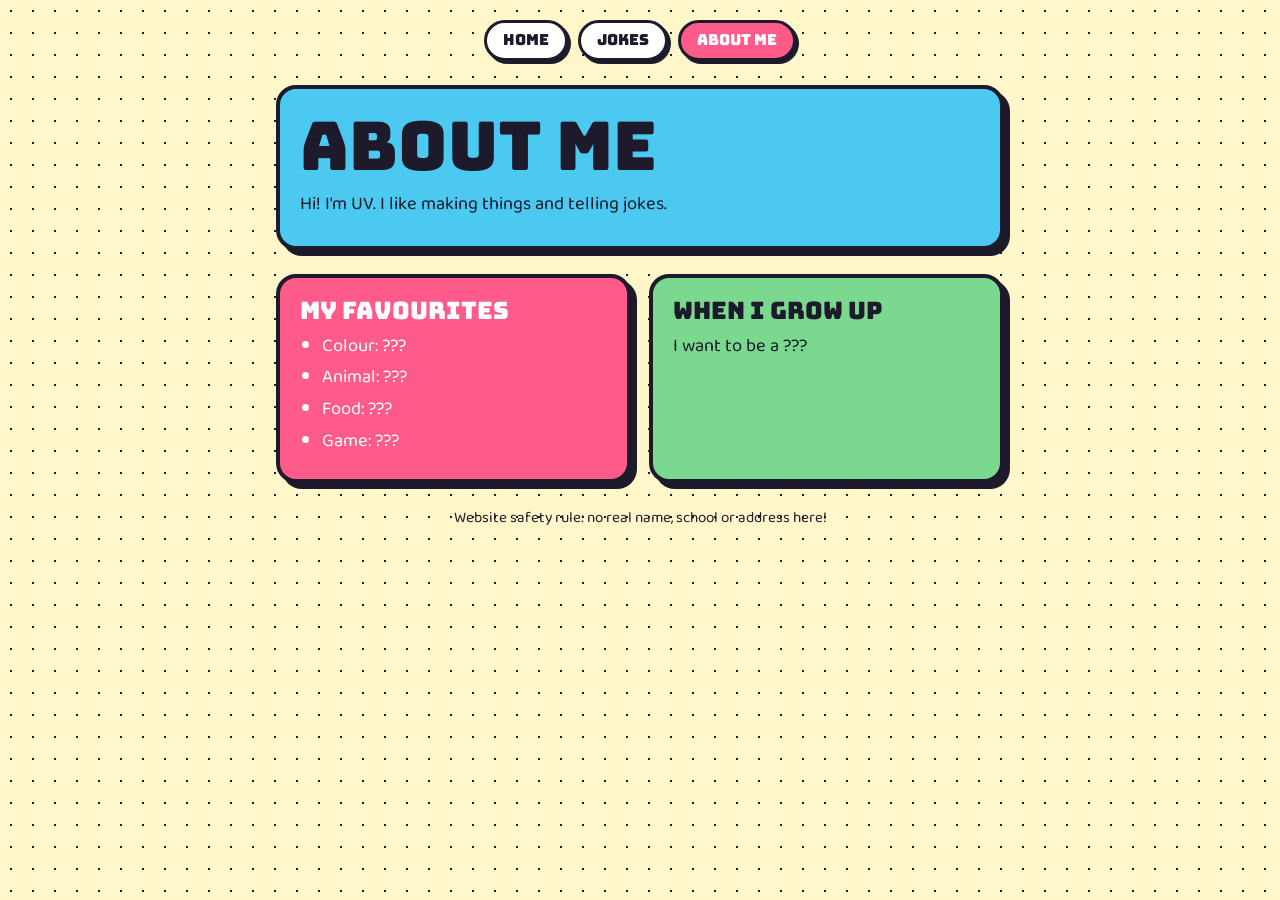
==== about.html @ 25e623c8 "UV Zone starter site: home, jokes, about Co-Authored-By: Claude Opus 5.5 <noreply@anthropic.com> Cla" ====
<!DOCTYPE html>
<html lang="en">
<head>
  <meta charset="utf-8">
  <meta name="viewport" content="width=device-width, initial-scale=1, viewport-fit=cover">
  <title>UV Zone · About Me</title>
  <link rel="stylesheet" href="https://fonts.googleapis.com/css2?family=Bungee&family=Baloo+2:wght@400;700&display=swap">
  <link rel="stylesheet" href="style.css">
</head>
<body>
  <div class="wrap">

    <nav>
      <a href="index.html">Home</a>
      <a href="jokes.html">Jokes</a>
      <a href="about.html" class="here">About Me</a>
    </nav>

    <section class="card blue">
      <h1>About Me</h1>
      <p>Hi! I'm UV. I like making things and telling jokes.</p>
    </section>

    <!-- UV: fill in your favourites! Change the words after each colon. -->
    <section class="grid">
      <div class="card pink">
        <h2>My favourites</h2>
        <ul class="faves">
          <li>Colour: ???</li>
          <li>Animal: ???</li>
          <li>Food: ???</li>
          <li>Game: ???</li>
        </ul>
      </div>
      <div class="card green">
        <h2>When I grow up</h2>
        <p>I want to be a ???</p>
      </div>
    </section>

    <footer>Website safety rule: no real name, school or address here!</footer>
  </div>
</body>
</html>
---- style.css ----
/* UV Zone — comic-sticker look: thick outlines, bright paper, chunky letters */
:root {
  --paper: #fff6c9;   /* page background */
  --ink: #1d1a2b;     /* outlines and text */
  --pop: #ff5b8a;     /* pink */
  --sky: #4cc9f0;     /* blue */
  --leaf: #7bd88f;    /* green */
  --sun: #ffd23f;     /* yellow */
  --display: "Bungee", "Arial Black", sans-serif;
  --body: "Baloo 2", "Comic Sans MS", system-ui, sans-serif;
  color-scheme: light;
}

* { box-sizing: border-box; }

body {
  margin: 0;
  background: var(--paper);
  background-image: radial-gradient(var(--ink) 1px, transparent 1px);
  background-size: 22px 22px;
  background-position: 0 0;
  color: var(--ink);
  font-family: var(--body);
  font-size: 1.15rem;
  line-height: 1.5;
}

.wrap {
  max-width: 760px;
  margin: 0 auto;
  padding-inline: 16px;
  padding-block: 20px 48px;
  display: grid;
  gap: 24px;
}

/* Top menu */
nav {
  display: flex;
  flex-wrap: wrap;
  gap: 10px;
  justify-content: center;
}
nav a {
  font-family: var(--display);
  font-size: 0.95rem;
  text-decoration: none;
  color: var(--ink);
  background: #fff;
  border: 3px solid var(--ink);
  border-radius: 999px;
  padding: 6px 16px;
  box-shadow: 3px 3px 0 var(--ink);
}
nav a:hover, nav a:focus-visible { background: var(--sun); outline: none; }
nav a.here { background: var(--pop); color: #fff; }

/* Big sticker boxes */
.card {
  background: #fff;
  border: 4px solid var(--ink);
  border-radius: 20px;
  padding: 20px;
  box-shadow: 6px 6px 0 var(--ink);
}
.card.pink  { background: var(--pop); color: #fff; }
.card.blue  { background: var(--sky); }
.card.green { background: var(--leaf); }
.card.sun   { background: var(--sun); }

h1, h2 {
  font-family: var(--display);
  font-weight: 400;
  margin: 0 0 8px;
  text-wrap: balance;
  line-height: 1.1;
}
h1 { font-size: clamp(2.4rem, 10vw, 4.2rem); }
h2 { font-size: 1.5rem; }
p { margin: 0 0 8px; }

.hero { text-align: center; transform: rotate(-1deg); }
.hero .tag { font-size: 1.2rem; }

.grid {
  display: grid;
  grid-template-columns: repeat(auto-fit, minmax(200px, 1fr));
  gap: 18px;
}
.grid a { color: inherit; text-decoration: none; display: block; }
.grid a:hover .card, .grid a:focus-visible .card { transform: translate(-2px, -2px); box-shadow: 8px 8px 0 var(--ink); }
.big-emoji { font-size: 2.6rem; line-height: 1; margin-bottom: 6px; }

button {
  font-family: var(--display);
  font-size: 1.1rem;
  color: var(--ink);
  background: var(--sun);
  border: 4px solid var(--ink);
  border-radius: 14px;
  padding: 10px 20px;
  box-shadow: 4px 4px 0 var(--ink);
  cursor: pointer;
}
button:active { transform: translate(3px, 3px); box-shadow: 1px 1px 0 var(--ink); }
button:focus-visible { outline: 3px dashed var(--pop); outline-offset: 3px; }
button.pinkbtn { background: var(--pop); color: #fff; }

.joke-q { font-size: 1.5rem; font-weight: 700; min-height: 3em; }
.joke-a { font-size: 1.3rem; color: var(--pop); font-weight: 700; min-height: 2em; }
.row { display: flex; flex-wrap: wrap; gap: 12px; }
.count { font-size: 0.95rem; opacity: 0.8; }

ul.faves { margin: 0; padding-left: 1.2em; }
ul.faves li { margin-bottom: 4px; }

footer { text-align: center; font-size: 0.95rem; }

@media (prefers-reduced-motion: reduce) {
  * { transition: none !important; animation: none !important; }
  .hero { transform: none; }
}
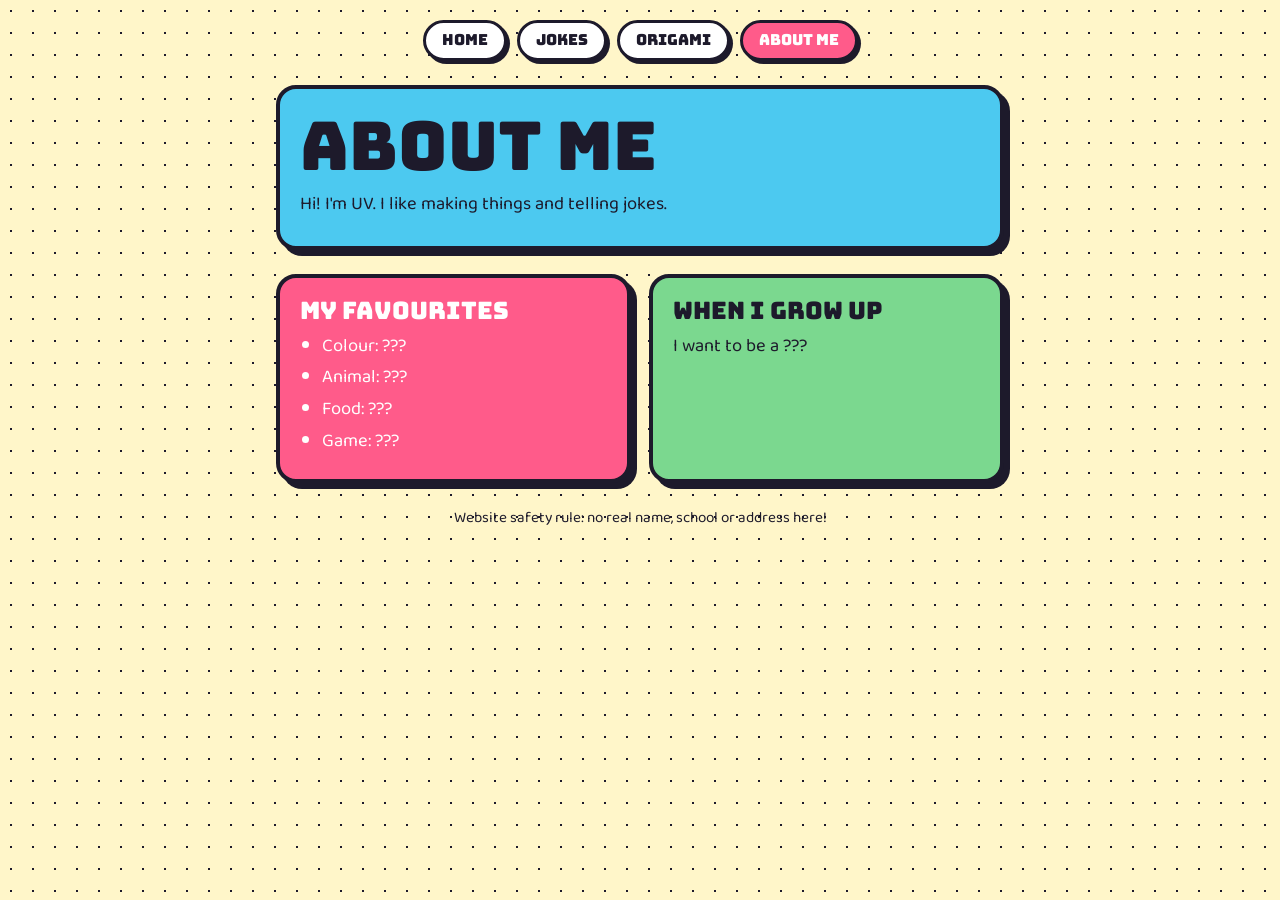
==== commit 0b500bdb: "Add Origami 10 page in UV Zone style, link it from menu and home Co-Authored-By: Claude Opus 5.5 <no" ====
--- a/about.html
+++ b/about.html
@@ -13,6 +13,7 @@
     <nav>
       <a href="index.html">Home</a>
       <a href="jokes.html">Jokes</a>
+      <a href="origami.html">Origami</a>
       <a href="about.html" class="here">About Me</a>
     </nav>
 
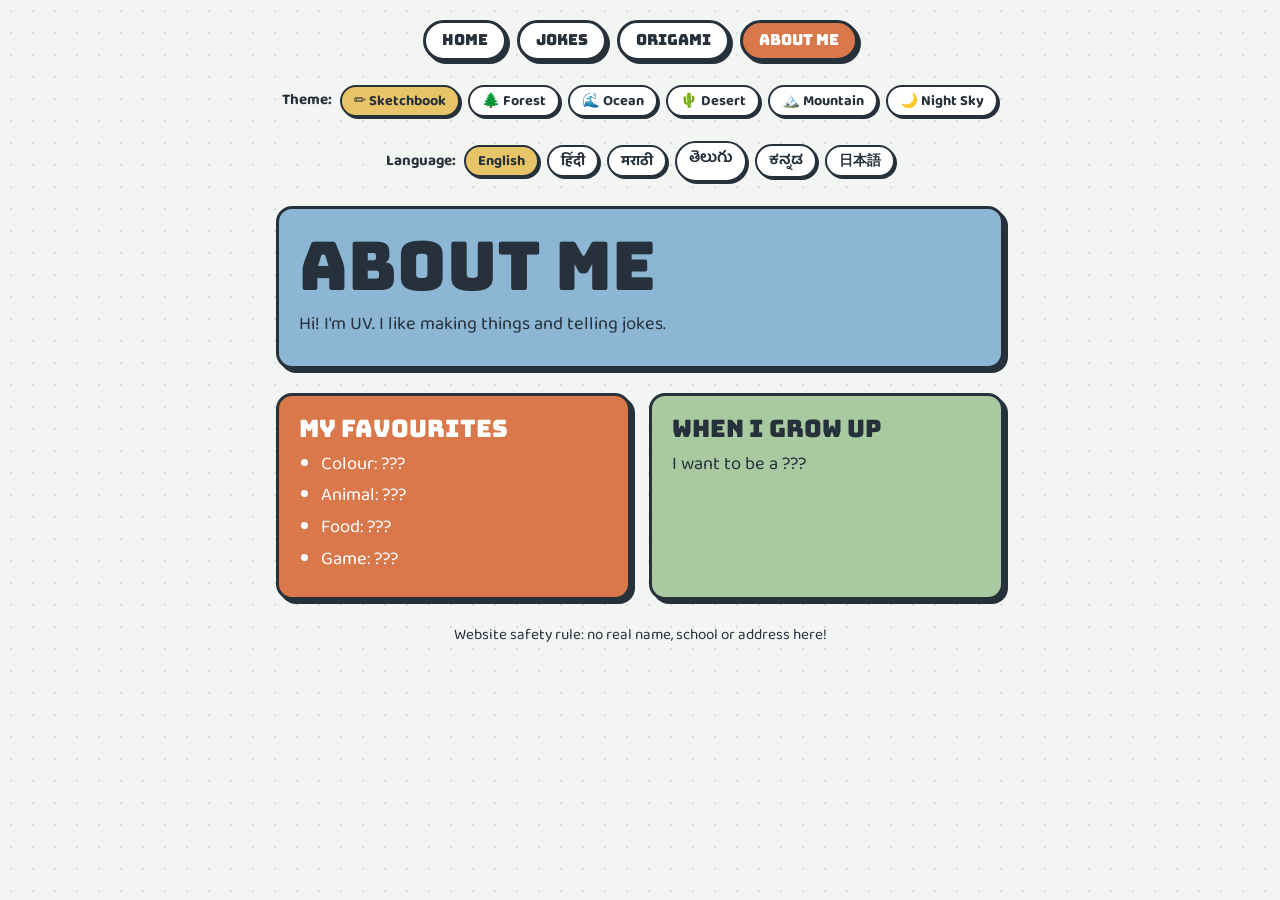
==== commit 6915c592: "Calmer art colours, nature theme picker, and 6-language switcher Co-Authored-By: Claude Opus 5.5 <no" ====
--- a/about.html
+++ b/about.html
@@ -4,42 +4,44 @@
   <meta charset="utf-8">
   <meta name="viewport" content="width=device-width, initial-scale=1, viewport-fit=cover">
   <title>UV Zone · About Me</title>
-  <link rel="stylesheet" href="https://fonts.googleapis.com/css2?family=Bungee&family=Baloo+2:wght@400;700&display=swap">
+  <link rel="stylesheet" href="https://fonts.googleapis.com/css2?family=Bungee&family=Baloo+2:wght@400;700&family=Baloo+Tammudu+2:wght@400;700&family=Baloo+Tamma+2:wght@400;700&display=swap">
   <link rel="stylesheet" href="style.css">
+  <script src="theme.js"></script>
+  <script src="lang.js"></script>
 </head>
 <body>
   <div class="wrap">
 
     <nav>
-      <a href="index.html">Home</a>
-      <a href="jokes.html">Jokes</a>
-      <a href="origami.html">Origami</a>
-      <a href="about.html" class="here">About Me</a>
+      <a data-t="home" href="index.html">Home</a>
+      <a data-t="jokes" href="jokes.html">Jokes</a>
+      <a data-t="origami" href="origami.html">Origami</a>
+      <a data-t="about" href="about.html" class="here">About Me</a>
     </nav>
 
     <section class="card blue">
-      <h1>About Me</h1>
-      <p>Hi! I'm UV. I like making things and telling jokes.</p>
+      <h1 data-t="about">About Me</h1>
+      <p data-t="about_intro">Hi! I'm UV. I like making things and telling jokes.</p>
     </section>
 
     <!-- UV: fill in your favourites! Change the words after each colon. -->
     <section class="grid">
-      <div class="card pink">
-        <h2>My favourites</h2>
+      <div class="card orange">
+        <h2 data-t="faves">My favourites</h2>
         <ul class="faves">
-          <li>Colour: ???</li>
-          <li>Animal: ???</li>
-          <li>Food: ???</li>
-          <li>Game: ???</li>
+          <li><span data-t="colour">Colour</span>: ???</li>
+          <li><span data-t="animal">Animal</span>: ???</li>
+          <li><span data-t="food">Food</span>: ???</li>
+          <li><span data-t="game">Game</span>: ???</li>
         </ul>
       </div>
       <div class="card green">
-        <h2>When I grow up</h2>
-        <p>I want to be a ???</p>
+        <h2 data-t="grow">When I grow up</h2>
+        <p><span data-t="wantbe">I want to be a</span> ???</p>
       </div>
     </section>
 
-    <footer>Website safety rule: no real name, school or address here!</footer>
+    <footer data-t="a_footer">Website safety rule: no real name, school or address here!</footer>
   </div>
 </body>
 </html>
--- a/style.css
+++ b/style.css
@@ -1,13 +1,15 @@
-/* UV Zone — comic-sticker look: thick outlines, bright paper, chunky letters */
+/* UV Zone — art-studio look: sketchbook paper, slate ink, muted paint colours */
 :root {
-  --paper: #fff6c9;   /* page background */
-  --ink: #1d1a2b;     /* outlines and text */
-  --pop: #ff5b8a;     /* pink */
-  --sky: #4cc9f0;     /* blue */
-  --leaf: #7bd88f;    /* green */
-  --sun: #ffd23f;     /* yellow */
-  --display: "Bungee", "Arial Black", sans-serif;
-  --body: "Baloo 2", "Comic Sans MS", system-ui, sans-serif;
+  --paper: #f3f5f2;   /* page background (sketchbook paper) */
+  --ink: #26313b;     /* outlines and text (slate pencil) */
+  --pop: #d9784a;     /* burnt orange */
+  --sky: #8db6d4;     /* muted blue */
+  --leaf: #a9c9a0;    /* sage green */
+  --sun: #e8c468;     /* ochre */
+  --dot: rgba(38, 49, 59, 0.12); /* faint grid dots */
+  --card: #ffffff;    /* plain card background */
+  --display: "Bungee", "Baloo 2", "Baloo Tammudu 2", "Baloo Tamma 2", "Arial Black", sans-serif;
+  --body: "Baloo 2", "Baloo Tammudu 2", "Baloo Tamma 2", "Comic Sans MS", system-ui, sans-serif;
   color-scheme: light;
 }
 
@@ -16,7 +18,7 @@
 body {
   margin: 0;
   background: var(--paper);
-  background-image: radial-gradient(var(--ink) 1px, transparent 1px);
+  background-image: radial-gradient(var(--dot) 1.2px, transparent 1.2px);
   background-size: 22px 22px;
   background-position: 0 0;
   color: var(--ink);
@@ -46,7 +48,7 @@
   font-size: 0.95rem;
   text-decoration: none;
   color: var(--ink);
-  background: #fff;
+  background: var(--card);
   border: 3px solid var(--ink);
   border-radius: 999px;
   padding: 6px 16px;
@@ -57,13 +59,13 @@
 
 /* Big sticker boxes */
 .card {
-  background: #fff;
-  border: 4px solid var(--ink);
-  border-radius: 20px;
+  background: var(--card);
+  border: 3px solid var(--ink);
+  border-radius: 16px;
   padding: 20px;
-  box-shadow: 6px 6px 0 var(--ink);
+  box-shadow: 4px 4px 0 var(--ink);
 }
-.card.pink  { background: var(--pop); color: #fff; }
+.card.orange { background: var(--pop); color: #fff; }
 .card.blue  { background: var(--sky); }
 .card.green { background: var(--leaf); }
 .card.sun   { background: var(--sun); }
@@ -88,7 +90,7 @@
   gap: 18px;
 }
 .grid a { color: inherit; text-decoration: none; display: block; }
-.grid a:hover .card, .grid a:focus-visible .card { transform: translate(-2px, -2px); box-shadow: 8px 8px 0 var(--ink); }
+.grid a:hover .card, .grid a:focus-visible .card { transform: translate(-2px, -2px); box-shadow: 6px 6px 0 var(--ink); }
 .big-emoji { font-size: 2.6rem; line-height: 1; margin-bottom: 6px; }
 
 button {
@@ -104,7 +106,7 @@
 }
 button:active { transform: translate(3px, 3px); box-shadow: 1px 1px 0 var(--ink); }
 button:focus-visible { outline: 3px dashed var(--pop); outline-offset: 3px; }
-button.pinkbtn { background: var(--pop); color: #fff; }
+button.orangebtn { background: var(--pop); color: #fff; }
 
 .joke-q { font-size: 1.5rem; font-weight: 700; min-height: 3em; }
 .joke-a { font-size: 1.3rem; color: var(--pop); font-weight: 700; min-height: 2em; }
@@ -120,3 +122,52 @@
   * { transition: none !important; animation: none !important; }
   .hero { transform: none; }
 }
+
+/* ===== THEMES =====
+   UV: each block below is one theme. To make a new one, copy a block,
+   change the name and colours, then add it to the list in theme.js. */
+:root[data-look="forest"] {
+  --paper: #eef3ea; --ink: #233127; --pop: #b8673c; --sky: #9cc3b4;
+  --leaf: #7fae78; --sun: #d6c07a; --card: #fbfdf9; --dot: rgba(35, 49, 39, 0.12);
+}
+:root[data-look="ocean"] {
+  --paper: #ecf4f7; --ink: #1f3344; --pop: #d27a5c; --sky: #6fb1d1;
+  --leaf: #8fcfc4; --sun: #ecd6a0; --card: #ffffff; --dot: rgba(31, 51, 68, 0.12);
+}
+:root[data-look="desert"] {
+  --paper: #f6f0e6; --ink: #3a2f28; --pop: #c0603a; --sky: #9fbcc9;
+  --leaf: #a8b98a; --sun: #e3b45c; --card: #fffaf3; --dot: rgba(58, 47, 40, 0.12);
+}
+:root[data-look="mountain"] {
+  --paper: #eef0f3; --ink: #2a2f3a; --pop: #5f7396; --sky: #a9bfd8;
+  --leaf: #9fb5a3; --sun: #d8d2c4; --card: #ffffff; --dot: rgba(42, 47, 58, 0.12);
+}
+:root[data-look="night"] {
+  --paper: #141b26; --ink: #e6ecf2; --pop: #b86a45; --sky: #2e4a66;
+  --leaf: #345440; --sun: #5e5226; --card: #1e2735; --dot: rgba(230, 236, 242, 0.10);
+  color-scheme: dark;
+}
+
+/* Theme picker */
+.looks {
+  display: flex;
+  flex-wrap: wrap;
+  gap: 8px;
+  justify-content: center;
+  align-items: center;
+  font-size: 0.95rem;
+}
+.looks span { font-weight: 700; }
+.looks button {
+  font-family: var(--body);
+  font-size: 0.9rem;
+  font-weight: 700;
+  padding: 2px 12px;
+  border: 2px solid var(--ink);
+  border-radius: 999px;
+  box-shadow: 2px 2px 0 var(--ink);
+  background: var(--card);
+  color: var(--ink);
+}
+.looks button.here { background: var(--sun); }
+.t-empty { display: none !important; }
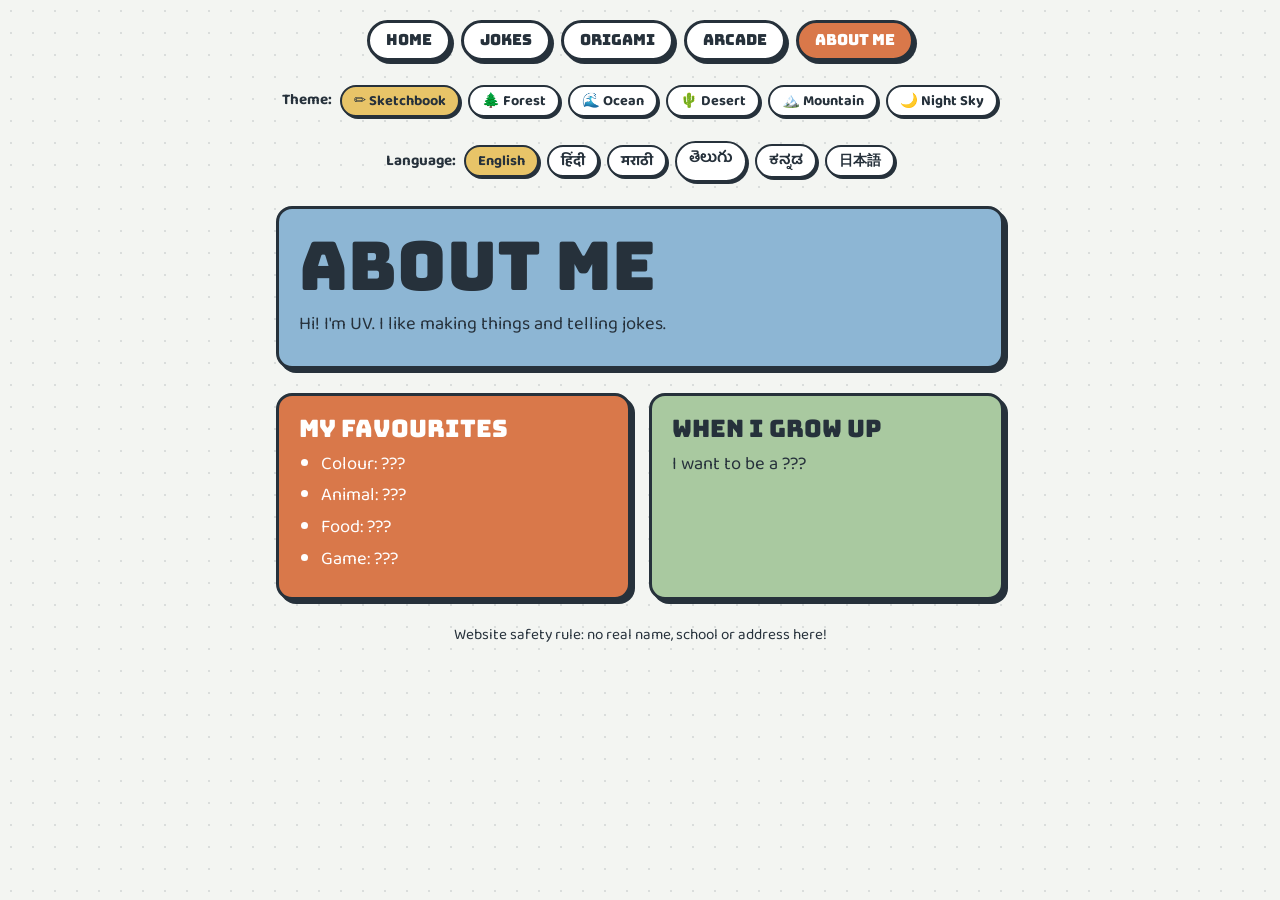
==== commit fc13ba79: "Add Mega Arcade page with 12 mini games, menu link and home card Co-Authored-By: Claude Sonnet 5.5 <" ====
--- a/about.html
+++ b/about.html
@@ -16,6 +16,7 @@
       <a data-t="home" href="index.html">Home</a>
       <a data-t="jokes" href="jokes.html">Jokes</a>
       <a data-t="origami" href="origami.html">Origami</a>
+      <a data-t="arcade" href="arcade.html">Arcade</a>
       <a data-t="about" href="about.html" class="here">About Me</a>
     </nav>
 
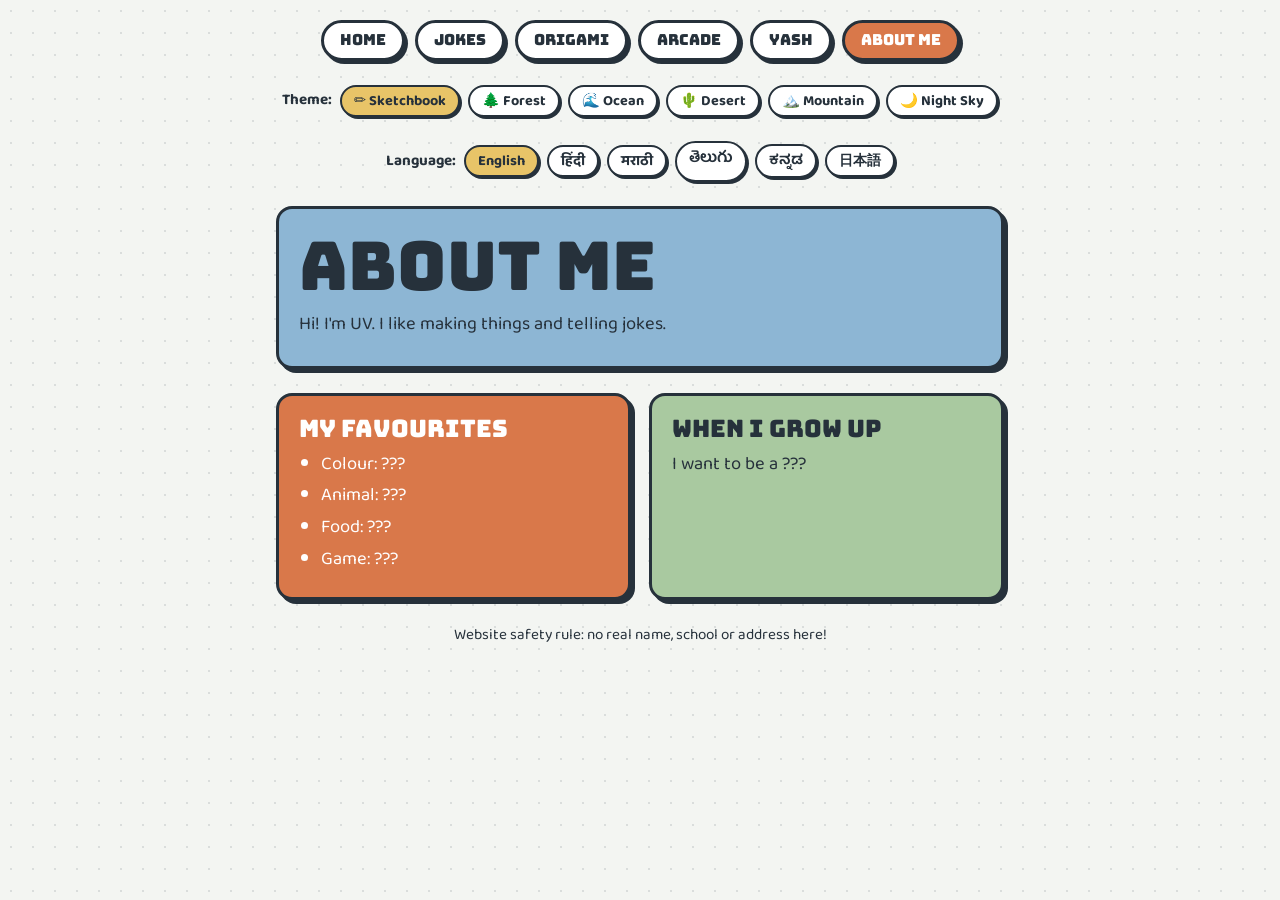
==== commit 41d4dfc4: "Add Yash placement-prep page with CSV data Co-Authored-By: Claude Sonnet 5.5 <noreply@anthropic.com>" ====
--- a/about.html
+++ b/about.html
@@ -17,6 +17,7 @@
       <a data-t="jokes" href="jokes.html">Jokes</a>
       <a data-t="origami" href="origami.html">Origami</a>
       <a data-t="arcade" href="arcade.html">Arcade</a>
+      <a data-t="yash" href="yash.html">Yash</a>
       <a data-t="about" href="about.html" class="here">About Me</a>
     </nav>
 
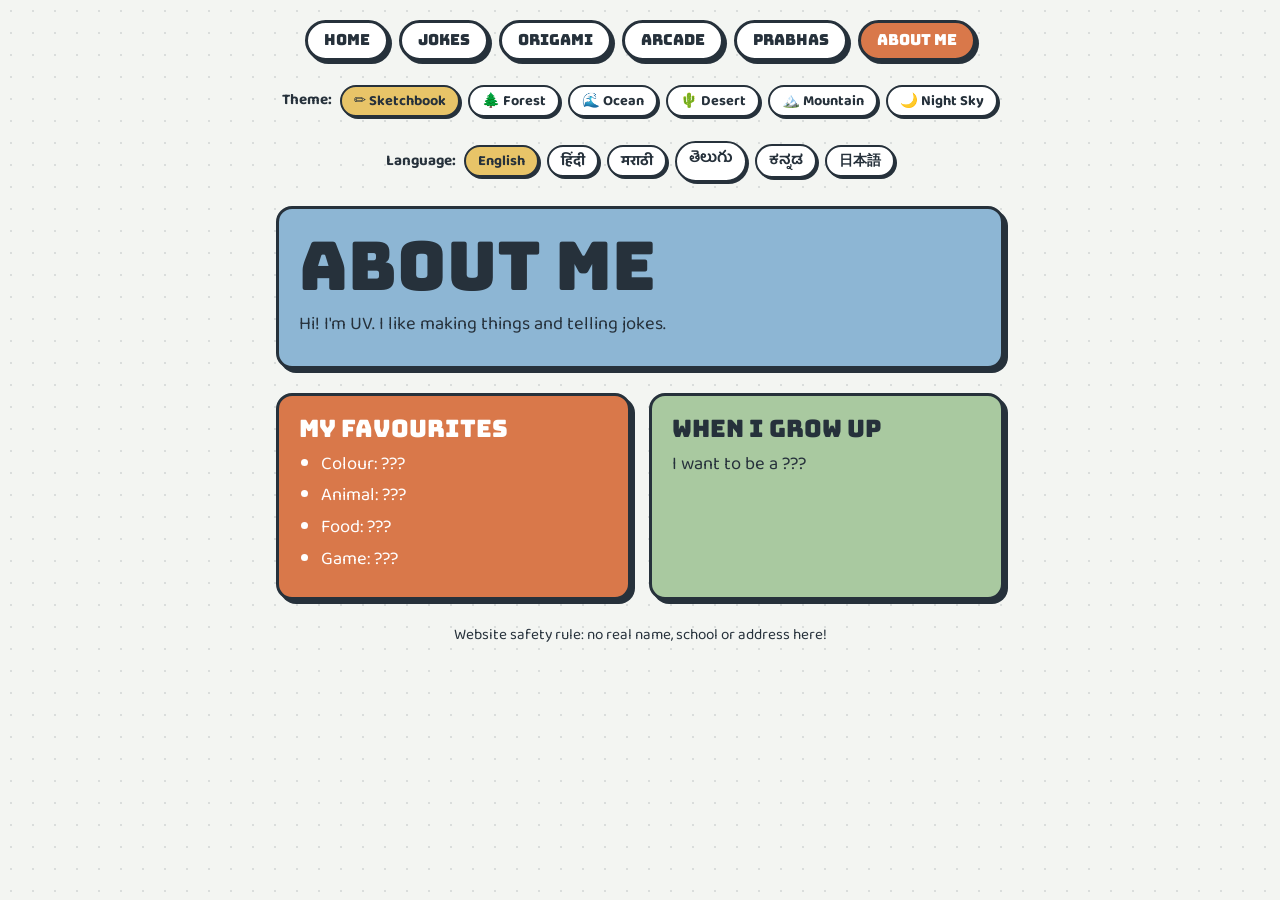
==== commit c039bc99: "Aptitude tests: 30 placement topics per test, error log, rename to Prabhas - questions.xlsx: 4 new t" ====
--- a/about.html
+++ b/about.html
@@ -17,7 +17,7 @@
       <a data-t="jokes" href="jokes.html">Jokes</a>
       <a data-t="origami" href="origami.html">Origami</a>
       <a data-t="arcade" href="arcade.html">Arcade</a>
-      <a data-t="yash" href="yash.html">Yash</a>
+      <a data-t="yash" href="yash.html">Prabhas</a>
       <a data-t="about" href="about.html" class="here">About Me</a>
     </nav>
 
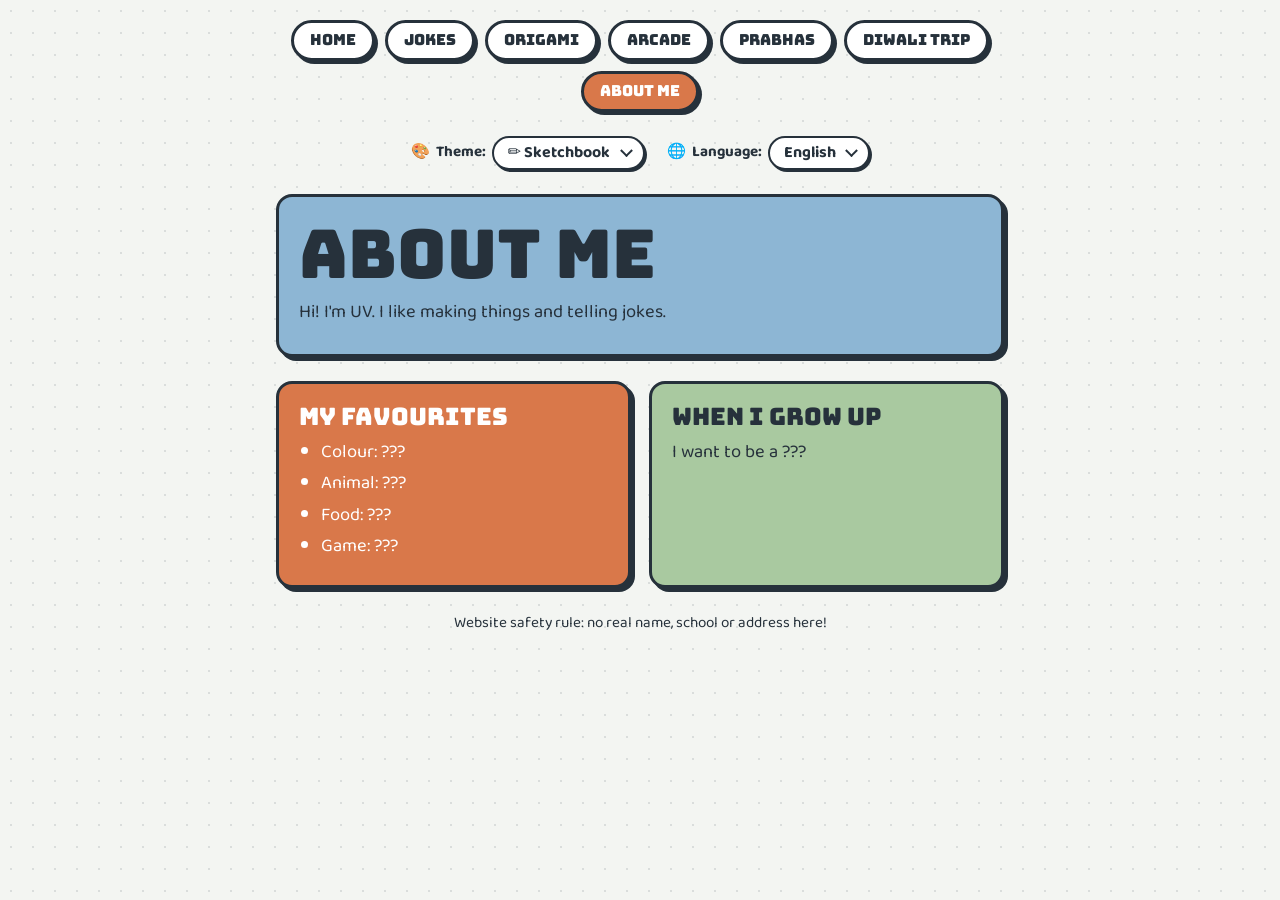
==== commit c60be48a: "Add Diwali Trip packing page (as-is) with starter list; link from menu and home Co-Authored-By: Clau" ====
--- a/about.html
+++ b/about.html
@@ -18,6 +18,7 @@
       <a data-t="origami" href="origami.html">Origami</a>
       <a data-t="arcade" href="arcade.html">Arcade</a>
       <a data-t="yash" href="yash.html">Prabhas</a>
+      <a data-t="diwali" href="diwali.html">Diwali Trip</a>
       <a data-t="about" href="about.html" class="here">About Me</a>
     </nav>
 
--- a/style.css
+++ b/style.css
@@ -148,26 +148,50 @@
   color-scheme: dark;
 }
 
-/* Theme picker */
+/* Theme + language dropdowns (made by theme.js and lang.js) */
 .looks {
   display: flex;
   flex-wrap: wrap;
-  gap: 8px;
+  gap: 10px 22px;
   justify-content: center;
   align-items: center;
   font-size: 0.95rem;
 }
-.looks span { font-weight: 700; }
-.looks button {
+.looks .pick {
+  position: relative;
+  display: inline-flex;
+  align-items: center;
+  gap: 6px;
+  font-weight: 700;
+}
+.looks select {
+  -webkit-appearance: none;
+  appearance: none;
   font-family: var(--body);
-  font-size: 0.9rem;
+  font-size: 1rem;           /* 16px+ so phones don't zoom in when tapped */
   font-weight: 700;
-  padding: 2px 12px;
+  line-height: 1.5;
+  color: var(--ink);
+  background: var(--card);
   border: 2px solid var(--ink);
   border-radius: 999px;
   box-shadow: 2px 2px 0 var(--ink);
-  background: var(--card);
-  color: var(--ink);
+  padding: 3px 32px 3px 14px;
+  cursor: pointer;
 }
-.looks button.here { background: var(--sun); }
+.looks select:hover { background: var(--sun); }
+.looks select:focus-visible { outline: 3px dashed var(--pop); outline-offset: 2px; }
+.looks select option { background: var(--card); color: var(--ink); }
+.looks .pick::after {        /* the little down arrow */
+  content: "";
+  position: absolute;
+  right: 14px;
+  top: 50%;
+  width: 7px;
+  height: 7px;
+  border-right: 2px solid var(--ink);
+  border-bottom: 2px solid var(--ink);
+  transform: translateY(-75%) rotate(45deg);
+  pointer-events: none;
+}
 .t-empty { display: none !important; }
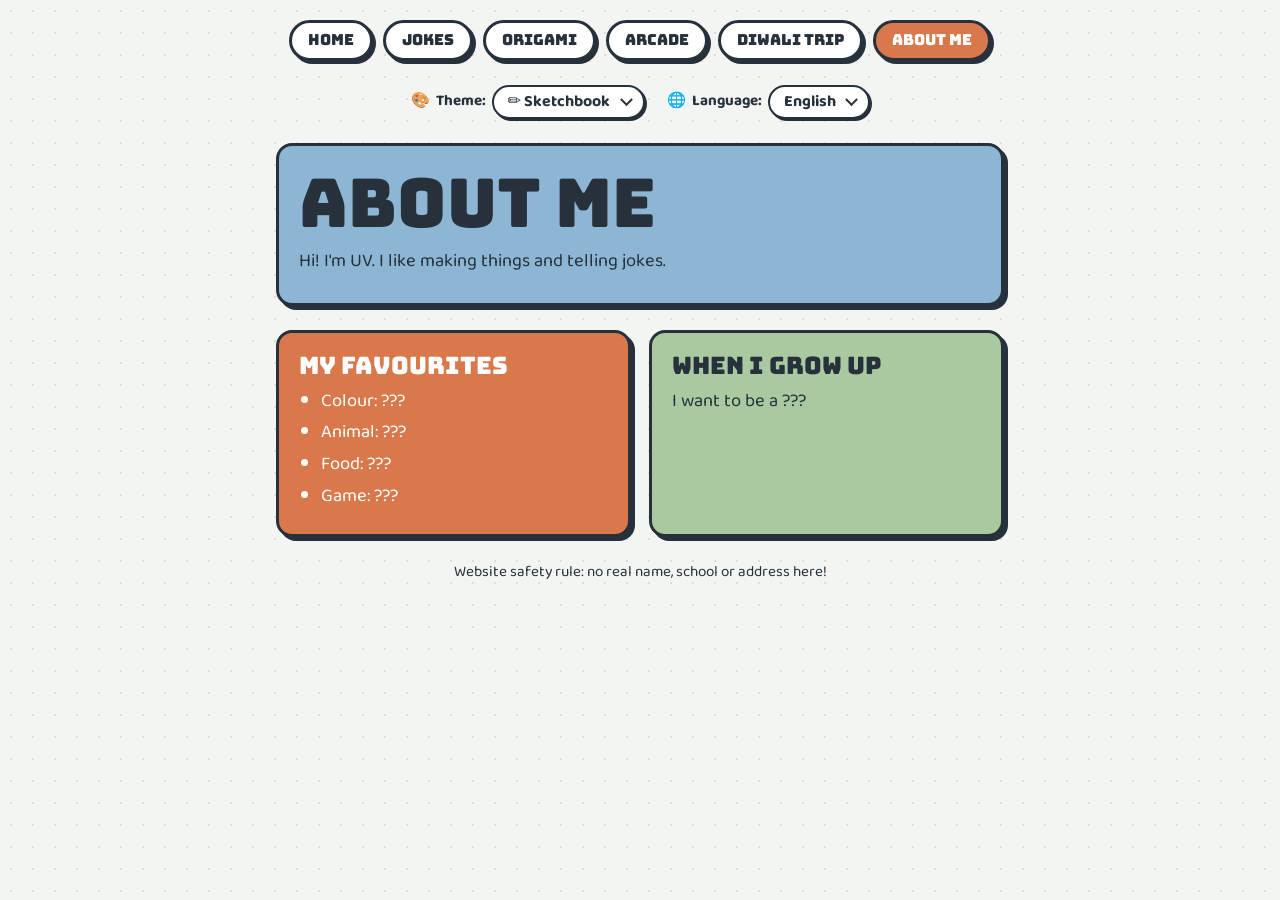
==== commit 236cc1a5: "Diwali list: N/A + bulk check actions, a celebration per finished category; smiley favicon; hide Pra" ====
--- a/about.html
+++ b/about.html
@@ -3,6 +3,9 @@
 <head>
   <meta charset="utf-8">
   <meta name="viewport" content="width=device-width, initial-scale=1, viewport-fit=cover">
+  <link rel="icon" href="favicon.ico" sizes="32x32">
+  <link rel="icon" href="favicon.svg" type="image/svg+xml">
+  <link rel="apple-touch-icon" href="apple-touch-icon.png">
   <title>UV Zone · About Me</title>
   <link rel="stylesheet" href="https://fonts.googleapis.com/css2?family=Bungee&family=Baloo+2:wght@400;700&family=Baloo+Tammudu+2:wght@400;700&family=Baloo+Tamma+2:wght@400;700&display=swap">
   <link rel="stylesheet" href="style.css">
@@ -17,7 +20,7 @@
       <a data-t="jokes" href="jokes.html">Jokes</a>
       <a data-t="origami" href="origami.html">Origami</a>
       <a data-t="arcade" href="arcade.html">Arcade</a>
-      <a data-t="yash" href="yash.html">Prabhas</a>
+      <!-- hidden for now: <a data-t="yash" href="yash.html">Prabhas</a> -->
       <a data-t="diwali" href="diwali.html">Diwali Trip</a>
       <a data-t="about" href="about.html" class="here">About Me</a>
     </nav>
